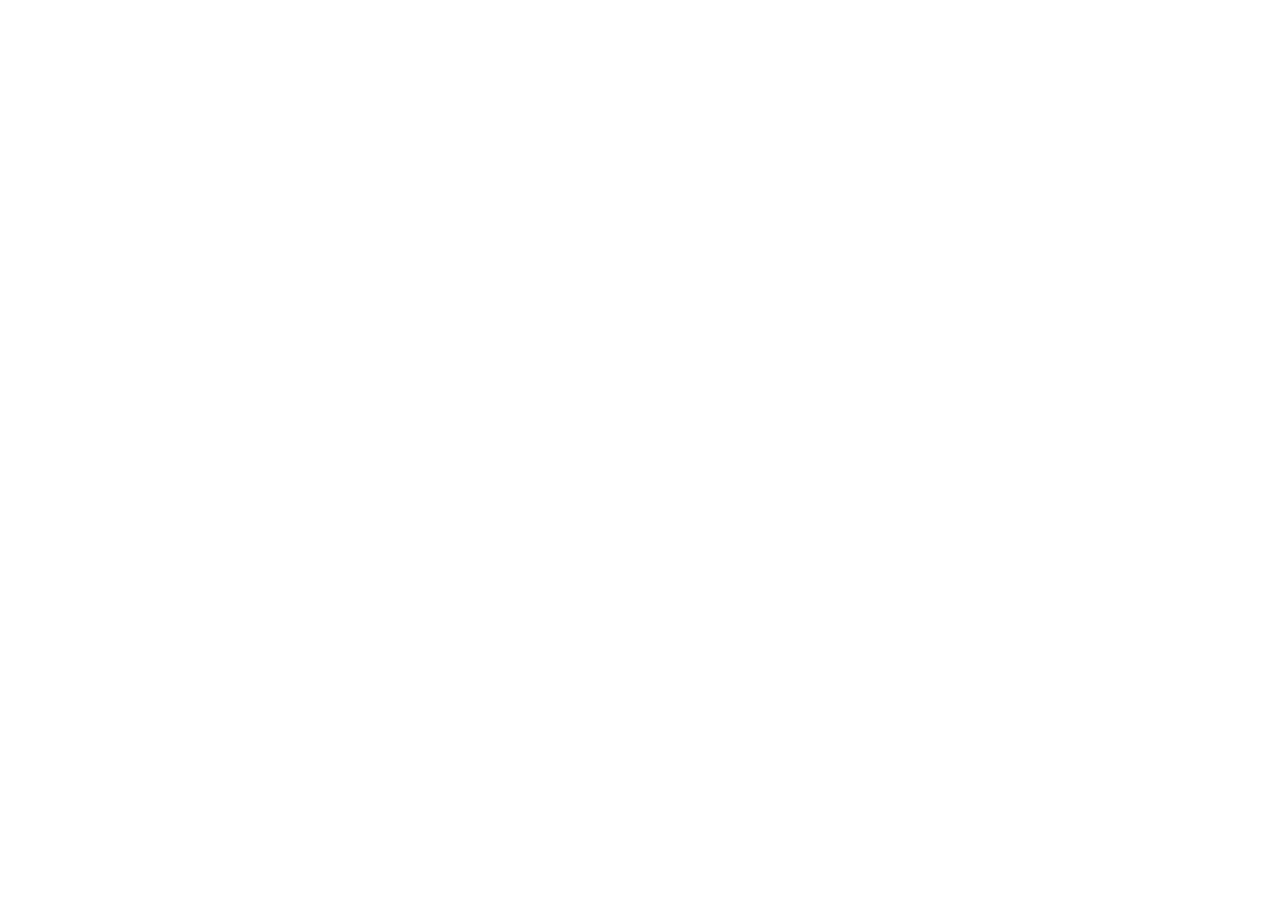
==== index.html @ 089a86d3 "first commit" ====
<!DOCTYPE html>
<html lang="da">
<link rel="stylesheet" href="style.css">
<link rel="stylesheet" href="layout.css">

<head>
    <meta charset="UTF-8">
    <meta name="viewport" content="width=device-width, initial-scale=1.0">
    <title>Document</title>
</head>

<body>

</body>

</html>
---- style.css ----
/*************** Reset *********************/
* {
  margin: 0;
  padding: 0;
  box-sizing: border-box;
}
img {
  width: 100%;
  height: auto;
  display: block;
}
---- layout.css ----
/*************** Reset *********************/
* {
  margin: 0;
  padding: 0;
  box-sizing: border-box;
}
img {
  width: 100%;
  height: auto;
  display: block;
}
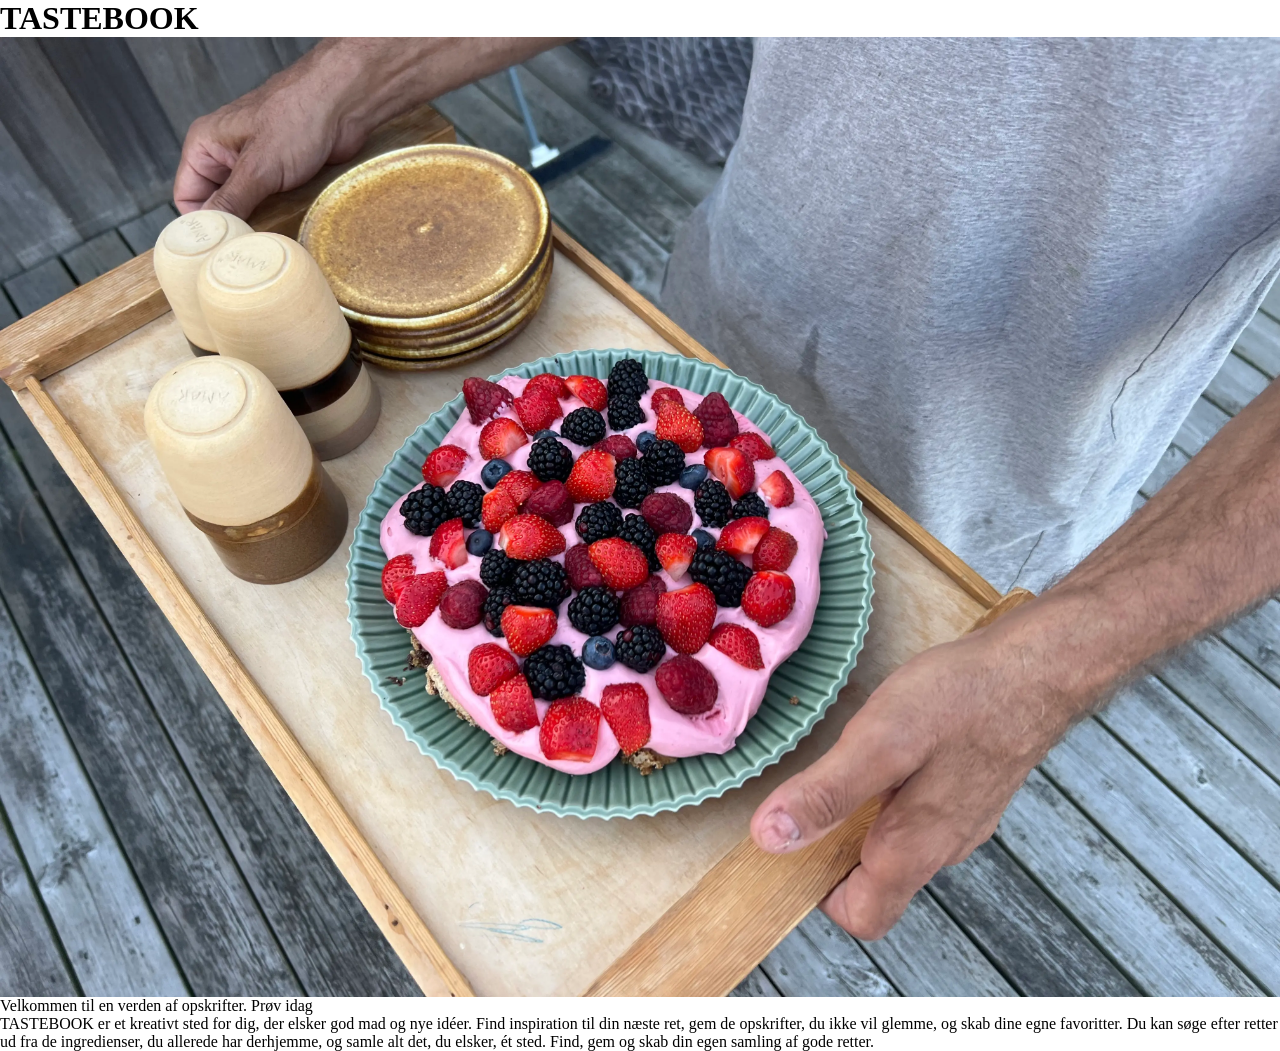
==== commit 51d00a57: "alt" ====
--- a/index.html
+++ b/index.html
@@ -10,7 +10,29 @@
 </head>
 
 <body>
-
+    <div>
+        <div>
+            <h1>TASTEBOOK</h1>
+        </div>
+        <div>
+            <img src="billeder/billede4.webp" alt="billede4">
+        </div>
+        <div>
+            <ul>
+                <li>Velkommen til en verden af opskrifter.
+                    Prøv idag
+                </li>
+                <li>TASTEBOOK er et kreativt sted for dig, der elsker god mad og
+                    nye idéer. Find
+                    inspiration til din næste ret, gem de opskrifter, du ikke vil glemme, og skab dine egne favoritter.
+                    Du kan søge efter
+                    retter ud fra de ingredienser, du allerede har derhjemme, og samle alt det, du elsker, ét sted.
+                    Find, gem og skab din
+                    egen samling af gode retter.</li>
+            </ul>
+            <p></p>
+        </div>
+    </div>
 </body>
 
 </html>
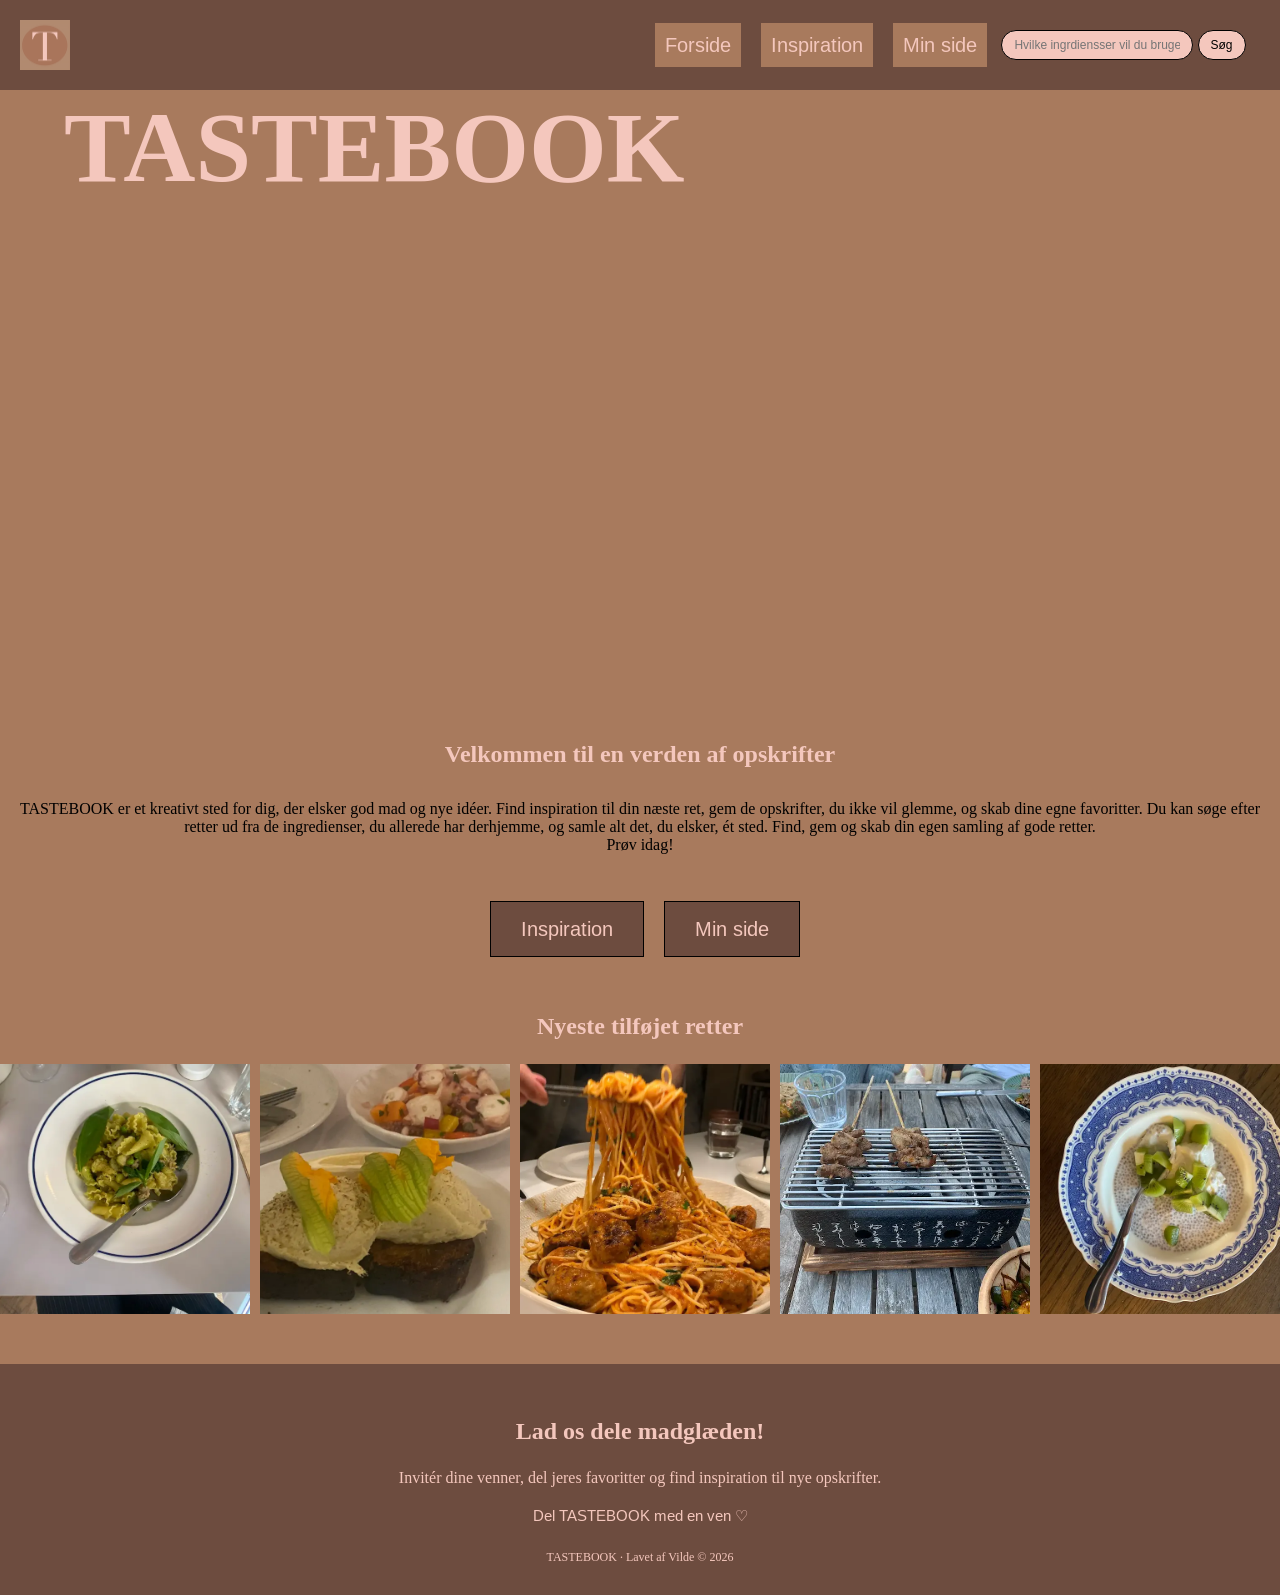
==== commit 0fa7a69d: "ver-2" ====
--- a/index.html
+++ b/index.html
@@ -1,38 +1,139 @@
 <!DOCTYPE html>
 <html lang="da">
-<link rel="stylesheet" href="style.css">
-<link rel="stylesheet" href="layout.css">
+
+
 
 <head>
+    <link rel="stylesheet" href="style.css">
+    <link rel="stylesheet" href="layout.css">
+    <link rel="icon" href="./favicon_io/favicon.ico">
+
+    <link rel="manifest" href="/site.webmanifest">
     <meta charset="UTF-8">
     <meta name="viewport" content="width=device-width, initial-scale=1.0">
-    <title>Document</title>
+    <title>TASTEBOOK - Find inspiration til opskrifter</title>
+    <meta name="description"
+        content="Find inspiration til nye retter, søg efter opskrifter ud fra dine ingredienser, og saml dine favoritter på TASTEBOOK.">
+    <link rel="preconnect" href="https://fonts.googleapis.com">
+    <link rel="preconnect" href="https://fonts.gstatic.com" crossorigin>
+    <link
+        href="https://fonts.googleapis.com/css2?family=Arimo:ital,wght@0,400..700;1,400..700&family=Climate+Crisis:YEAR@1979&family=Share+Tech&display=swap"
+        rel="stylesheet">
 </head>
 
+
 <body>
-    <div>
+    <header>
+        <div class="logo">
+            <a href="index.html">
+                <img src="./billeder/logo.png" alt="Logo">
+            </a>
+        </div>
+        <nav>
+            <ul class="menu">
+
+
+                <li><a href="index.html">Forside</a></li>
+                <li><a href="inspiration.html">Inspiration</a></li>
+
+                <li><a href="minside.html">Min side</a></li>
+
+            </ul>
+            <div class="soegning">
+                <input type="text" placeholder="Hvilke ingrdiensser vil du bruge?">
+                <button>Søg</button>
+            </div>
+
+            <button class="burger" aria-label="Åbn menu">
+                <span class="line"></span>
+                <span class="line"></span>
+                <span class="line"></span>
+            </button>
+
+
+        </nav>
+        <script src="menu.js"></script>
+    </header>
+    <main>
         <div>
-            <h1>TASTEBOOK</h1>
+            <div>
+                <h1>TASTEBOOK</h1>
+
+                <video class="forsidebillede" autoplay muted loop playsinline>
+                    <source src="billeder/IMG_0795.MOV" type="video/mp4">
+                </video>
+            </div>
+            <div>
+                <h2>Velkommen til en verden af opskrifter</h2>
+
+
+                <ul>
+
+
+
+                    <li>TASTEBOOK er et kreativt sted for dig, der elsker god mad og
+                        nye idéer. Find
+                        inspiration til din næste ret, gem de opskrifter, du ikke vil glemme, og skab dine egne
+                        favoritter.
+                        Du kan søge efter
+                        retter ud fra de ingredienser, du allerede har derhjemme, og samle alt det, du elsker, ét sted.
+                        Find, gem og skab din
+                        egen samling af gode retter.</li>
+                    <li>
+                        Prøv idag!
+
+                    </li>
+
+
+                </ul>
+
+            </div>
+            <div class="placering_på_knapper_i_bunden">
+                <a class="knapper_i_bunden" href="inspiration.html">Inspiration</a>
+
+                <a class="knapper_i_bunden" href="minside.html">Min side</a>
+            </div>
+
+            <div>
+                <h2>Nyeste tilføjet retter</h2>
+            </div>
+            <div class="billedrulle">
+                <div class="rulle">
+                    <img src="billeder/billede19.webp" alt="">
+                    <img src="billeder/billede17.webp" alt="">
+                    <img src="billeder/billede18.webp" alt="">
+                    <img src="billeder/billede21.webp" alt="">
+                    <img src="billeder/billede24.webp" alt="">
+                    <img src="billeder/billede11.webp" alt="">
+                    <img src="billeder/billede12.webp" alt="">
+                    <img src="billeder/billede13.webp" alt="">
+                </div>
+            </div>
+
         </div>
-        <div>
-            <img src="billeder/billede4.webp" alt="billede4">
-        </div>
-        <div>
-            <ul>
-                <li>Velkommen til en verden af opskrifter.
-                    Prøv idag
-                </li>
-                <li>TASTEBOOK er et kreativt sted for dig, der elsker god mad og
-                    nye idéer. Find
-                    inspiration til din næste ret, gem de opskrifter, du ikke vil glemme, og skab dine egne favoritter.
-                    Du kan søge efter
-                    retter ud fra de ingredienser, du allerede har derhjemme, og samle alt det, du elsker, ét sted.
-                    Find, gem og skab din
-                    egen samling af gode retter.</li>
-            </ul>
-            <p></p>
-        </div>
-    </div>
+    </main>
+
+    <footer class="footer">
+
+        <h2>Lad os dele madglæden!</h2>
+
+        <p>
+            Invitér dine venner, del jeres favoritter
+            og find inspiration til nye opskrifter.
+        </p>
+
+        <a href="index.html" class="del_knap">
+            Del TASTEBOOK med en ven ♡
+        </a>
+
+
+
+        <p class="footer_copyright">
+            TASTEBOOK · Lavet af Vilde © 2026
+        </p>
+
+    </footer>
 </body>
 
+
 </html>
--- a/style.css
+++ b/style.css
@@ -1,11 +1,586 @@
 /*************** Reset *********************/
 * {
+  margin: 0px;
+  padding: 0px;
+  box-sizing: border-box;
+}
+
+img {
+  width: 100%;
+  height: auto;
+  display: block;
+}
+
+.forsidebillede {
+  position: relative;
+  width: 100%;
+  max-width: 90vw;
+  margin-inline: auto;
+  display: block;
+}
+h1 {
+  margin-left: 5%;
+  color: rgb(244, 199, 189);
+  z-index: 1;
+  margin-bottom: -2rem;
+  position: relative;
+  font-size: 50px;
+  @media (width > 700px) {
+    font-size: 100px;
+    margin-bottom: -4rem;
+  }
+}
+
+body {
+  background-color: rgb(168, 122, 93);
+}
+ul {
+  text-align: center;
+  margin: 8px;
+}
+
+h2 {
+  padding: 1.5rem;
+  text-align: center;
+  color: rgb(244, 199, 189);
+}
+
+/*************************** menu 
+
+
+.menu {
+  display: flex;
+  list-style: none;
   margin: 0;
   padding: 0;
-  box-sizing: border-box;
-}
-img {
+  background-color: rgb(108, 61, 52);
+}
+
+header {
+  position: sticky;
+  top: 0;
+  display: flex;
+  justify-content: space-between;
+  align-items: center;
+  padding: 20px;
+  background-color: rgb(108, 61, 52);
+  box-shadow: 0 10px 10px rgba(0, 0, 0, 0.1);
+}
+
+.menu li {
+  margin-right: 25px;
+  margin-top: 15px;
+}
+
+.menu li:last-child {
+  margin-right: 0;
+}
+
+.menu a {
+  display: block;
+  padding: 10px;
+  color: #333333;
+  text-decoration: none;
+  transition: color 0.3s;
+  text-align: end;
+}
+
+.menu a:hover {
+  color: brown;
+}
+
+.menu a {
+  color: rgb(244, 199, 189);
+
+  padding-inline: 0.5rem 1.5rem;
+
+  background-color: rgb(117, 83, 76);
+  border: 1px solid black;
+  margin-left: 20px;
+  text-decoration: none;
+}
+**********************/
+/************************'******** knapper i bunden **********************************************/
+
+.placering_på_knapper_i_bunden {
+  display: flex;
+  justify-content: center;
+  gap: 10px;
+  margin-top: 15px;
+}
+.knapper_i_bunden {
+  color: rgb(244, 199, 189);
+  font-size: 20px;
+
+  background-color: rgb(168, 122, 93);
+  margin-left: 10px;
+  border: 1px solid black;
+  text-decoration: none;
+  padding: 15px 30px;
+  background-color: rgb(109, 76, 63);
+  margin-top: 2rem;
+  margin-bottom: 2rem;
+}
+
+/****************************'*****burgern menu************************************************/
+/*knapperne*/
+a {
+  color: rgb(244, 199, 189);
+  font-size: 20px;
+  font-family: "Arimo", sans-serif;
+  background-color: rgb(168, 122, 93);
+}
+
+header {
+  position: sticky;
+  top: 0;
+  display: flex;
+  justify-content: space-between;
+  align-items: center;
+  padding: 20px;
+  z-index: 100;
+  background-color: rgb(109, 76, 63);
+}
+.logo img {
+  width: 50px;
+  height: 50px;
+}
+nav {
+  display: flex;
+  align-items: center;
+
+  @media (width < 800px) {
+    &.active .menu {
+      display: block;
+      background-color: rgb(109, 76, 63);
+      position: absolute;
+      top: 94px;
+      left: 0;
+      width: 100%;
+      box-shadow: 0 10px 10px rgba(0, 0, 0, 0.1);
+      z-index: 1;
+    }
+
+    &.active .menu li {
+      margin: 10px 20px;
+    }
+
+    &.active .menu a {
+      font-size: 24px;
+    }
+  }
+}
+
+.menu {
+  display: flex;
+  list-style: none;
+  margin: 0;
+  padding: 0;
+
+  li {
+    margin-right: 20px;
+  }
+
+  li:last-child {
+    margin-right: 0;
+  }
+
+  a {
+    display: block;
+    padding: 10px;
+    color: rgb(244, 199, 189);
+    text-decoration: none;
+    transition: color 0.3s;
+    text-align: end;
+    :hover {
+      color: rgb(244, 199, 189) 000;
+    }
+  }
+  @media (width < 800px) {
+    display: none;
+  }
+}
+
+.burger {
+  width: 30px;
+  height: 20px;
+  cursor: pointer;
+  display: none;
+
+  .line {
+    display: block;
+    width: 100%;
+    height: 2px;
+    background-color: rgb(244, 199, 189);
+    margin-bottom: 5px;
+    transition: 0.2s linear;
+  }
+
+  @media (width < 800px) {
+    display: block;
+    background-color: transparent;
+    border: 0;
+
+    &.active .line:nth-child(1) {
+      transform: rotate(45deg) translate(5px, 5px);
+      transition: 0.2s linear;
+    }
+
+    &.active .line:nth-child(2) {
+      opacity: 0;
+      transition: 0.15s linear;
+    }
+
+    &.active .line:nth-child(3) {
+      transform: rotate(-45deg) translate(5px, -5px);
+      transition: 0.2s linear;
+    }
+  }
+}
+
+/************************************ søgefelt ***********************************/
+
+.soegning {
+  display: flex;
+  justify-content: center;
+  gap: 5px;
+}
+
+.soegning input {
+  padding: 7px 12px;
+  width: 220px;
+  max-width: 70%;
+  border: 1px solid black;
+  border-radius: 15px;
+  font-size: 12px;
+  background-color: rgb(244, 199, 189);
+}
+
+.soegning button {
+  padding: 7px 12px;
+  background-color: rgb(244, 199, 189);
+  color: rgb(0, 0, 0);
+  border: 1px solid black;
+  border-radius: 15px;
+  cursor: pointer;
+  font-size: 12px;
+}
+/***************************************** footer ********************************'*/
+.lavet_af_vilde {
+  padding: 35px;
+  background-color: rgb(109, 76, 63);
+  color: black;
+  font-size: 1.4rem;
+}
+footer {
+  color: rgb(109, 76, 63);
+  margin-top: 5rem;
+}
+
+/****************************************** insiration ****************/
+.grid_billeder_til_inspiration {
+  margin-top: 40px;
+  display: grid;
+  grid-template-columns: 1fr 1fr;
+  gap: 10px;
+  align-content: start;
+  gap: 15px;
+  margin-left: 5%;
+  margin-right: 5%;
+  /******************************************* til computer ****************/
+  @media (width > 800px) {
+    grid-template-columns: 1fr 1fr 1fr 1fr 1fr;
+  }
+}
+.grid_billeder_til_inspiration {
+  margin: 40px 5% 0;
+  display: grid;
+  grid-template-columns: 1fr 1fr;
+  gap: 10px;
+  align-content: start;
+}
+
+.grid_billeder_til_inspiration .billede img,
+.grid_billeder_til_inspiration .billede video {
+  width: 100%;
+  height: 250px;
+  object-fit: cover;
+  display: block;
+}
+
+@media (width > 800px) {
+  .grid_billeder_til_inspiration {
+    grid-template-columns: 1fr 1fr 1fr 1fr;
+  }
+}
+
+/********************************* stjerne **********************************/
+.billede {
+  position: relative;
+}
+
+.billede img {
+  width: 100%;
+  display: block;
+}
+
+.favorit {
+  position: absolute;
+  top: 10px;
+  right: 10px;
+  background: none;
+  border: none;
+  color: rgb(247, 217, 25);
+  font-size: 30px;
+  cursor: pointer;
+}
+
+@media (width < 800px) {
+  nav {
+    width: auto;
+  }
+}
+.billede video {
   width: 100%;
   height: auto;
   display: block;
 }
+
+/************************************ til helt lille skærm ***********************/
+@media (width < 400px) {
+  .soegning {
+    margin: 10px 5px;
+  }
+
+  .soegning input {
+    width: 130px;
+  }
+
+  .soegning button {
+    padding: 7px 8px;
+  }
+
+  nav {
+    min-width: 0;
+  }
+
+  .burger {
+    flex-shrink: 0;
+  }
+}
+
+/**************************** billedkarusel til forside *************************/
+.billedrulle {
+  overflow: hidden;
+  width: 100%;
+}
+
+.rulle {
+  display: flex;
+  gap: 10px;
+  width: max-content;
+  animation: rul 15s linear infinite;
+}
+
+.rulle img {
+  width: 250px;
+  height: 250px;
+  object-fit: cover;
+}
+
+@keyframes rul {
+  from {
+    transform: translateX(0);
+  }
+
+  to {
+    transform: translateX(-500px);
+  }
+}
+
+/***************************************** opret opskrift boks ********************/
+.ny_opskrift {
+  width: 1000px;
+  height: 150px;
+  border: 2px solid black;
+  background-color: rgb(109, 76, 63);
+
+  display: flex;
+  justify-content: center;
+  align-items: center;
+  text-align: center;
+
+  margin: 20px auto;
+}
+
+/* Teksten og plusset */
+.ny_opskrift a {
+  text-decoration: none;
+  color: rgb(244, 199, 189);
+  font-size: 30px;
+  background-color: rgb(109, 76, 63);
+}
+
+/* Det store plus */
+.ny_opskrift span {
+  font-size: 55px;
+  display: block;
+}
+
+/* Teksten under plusset */
+.ny_opskrift p {
+  font-size: 25px;
+}
+/* Til mobil */
+@media (width < 800px) {
+  .ny_opskrift {
+    width: 85%;
+    height: 120px;
+    margin: 20px auto;
+  }
+
+  .ny_opskrift span {
+    font-size: 40px;
+  }
+
+  .ny_opskrift p {
+    font-size: 20px;
+  }
+}
+
+/***************************************** minside ********************/
+
+.grid_billeder_til_minside {
+  margin: 1px 5% 0;
+  display: grid;
+  grid-template-columns: 1fr 1fr;
+  gap: 5px;
+  align-content: start;
+}
+
+/*********************** til computer ********************/
+
+@media (width > 800px) {
+  .grid_billeder_til_minside {
+    grid-template-columns: 1fr 1fr 1fr 1fr 1fr;
+  }
+}
+
+/*********************** billeder og videoer ********************/
+
+.grid_billeder_til_minside .billede img,
+.grid_billeder_til_minside .billede video {
+  width: 100%;
+  height: 200px;
+  object-fit: cover;
+  display: block;
+}
+
+/*********************** footer ********************/
+
+.footer {
+  margin-top: 50px;
+  padding: 30px 15px;
+  background-color: rgb(109, 76, 63);
+  color: rgb(244, 199, 189);
+  text-align: center;
+}
+
+.footer h3 {
+  margin-bottom: 10px;
+}
+
+.footer p {
+  margin-bottom: 20px;
+}
+
+.footer a {
+  background: none;
+  color: rgb(244, 199, 189);
+  margin: 0 8px;
+  font-size: 15px;
+  text-decoration: none;
+}
+
+.footer .footer_copyright {
+  margin: 25px 0 0;
+  font-size: 12px;
+}
+
+/*********************** opret opskrift ********************/
+
+.opret_opskrift {
+  margin: 40px 8%;
+}
+
+.opret_opskrift h1 {
+  margin-bottom: 30px;
+}
+
+.opskrift_grid {
+  display: grid;
+  grid-template-columns: 2fr 1fr;
+  gap: 30px;
+}
+
+.opskrift_info p,
+.opskrift_billede p,
+.fremgang p {
+  margin-bottom: 8px;
+  margin-top: 20px;
+}
+
+.felt {
+  width: 100%;
+  min-height: 41px;
+  padding: 12px;
+  background-color: #ddd0d0;
+  color: #888;
+  font-size: 14px;
+}
+
+.beskrivelse {
+  height: 140px;
+}
+
+.detaljer {
+  display: grid;
+  grid-template-columns: repeat(3, 1fr);
+  gap: 12px;
+}
+
+.ingredienser {
+  display: grid;
+  gap: 10px;
+}
+
+.upload_felt {
+  background-color: #ddd0d0;
+  aspect-ratio: 1 / 1;
+  display: flex;
+  justify-content: center;
+  align-items: center;
+  font-size: 40px;
+}
+
+.fremgang {
+  grid-column: 1 / -1;
+}
+
+.fremgang_felt {
+  min-height: 180px;
+}
+
+@media (max-width: 700px) {
+  .opskrift_grid {
+    grid-template-columns: 1fr;
+  }
+
+  .fremgang {
+    grid-column: auto;
+  }
+
+  .detaljer {
+    grid-template-columns: 1fr;
+  }
+}
